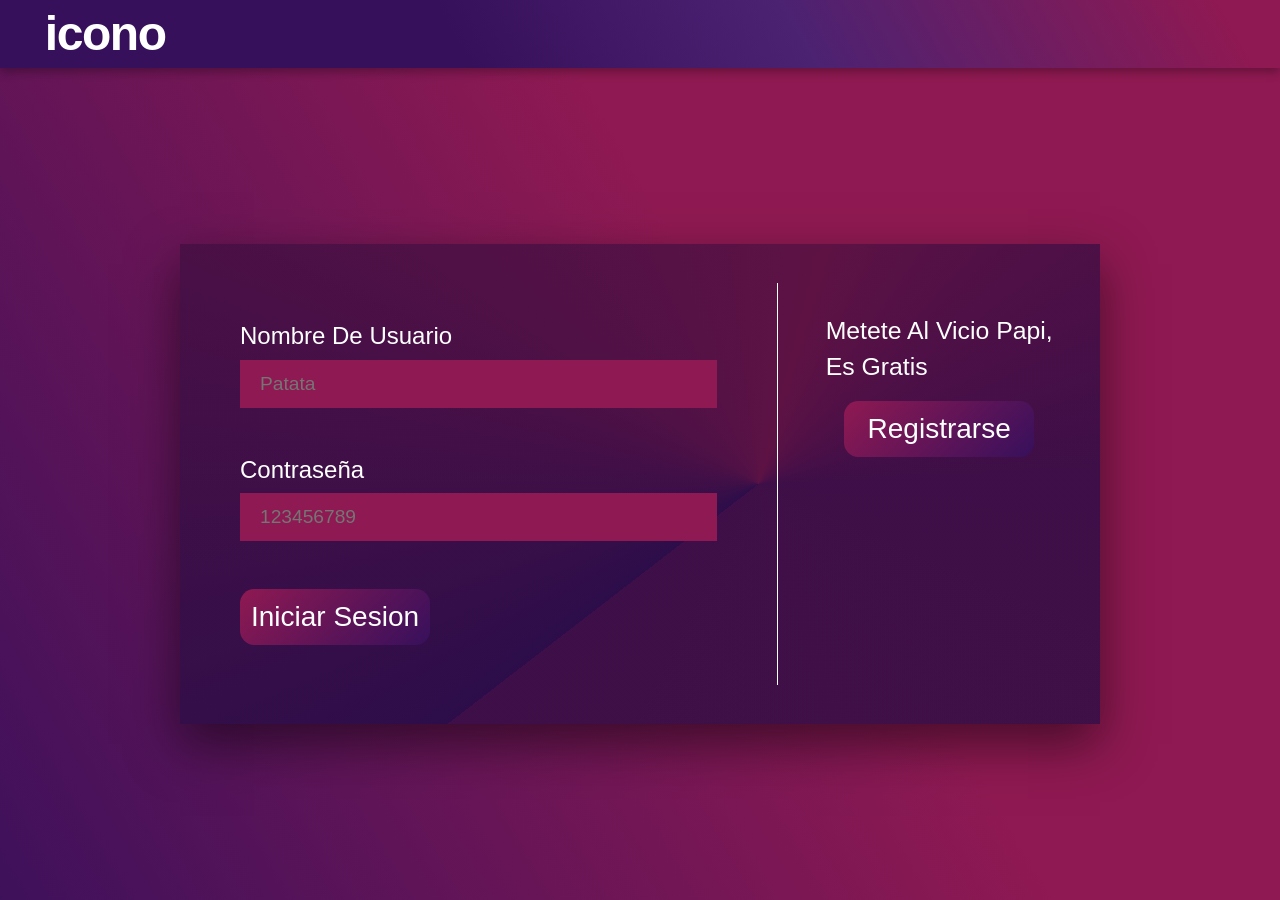
==== src/main/webapp/index.html @ ac636961 "creación repositorio" ====
<!DOCTYPE html>
<html lang="es">
<head>
    <meta charset="UTF-8">
    <meta name="viewport" content="width=device-width, initial-scale=1.0">
    <title>Inicio de Sesión</title>
    <link rel="stylesheet" href="css/styles.css">
</head>
<body class="body-login">

<header class="header-login">
    <h1 class="logo-texto">icono</h1>
</header>

<main class="contenedor-pantalla">

    <div class="tarjeta-login">

        <section class="login-izquierda">
            <form id="formLogin">
                <div class="input-grupo">
                    <label for="username">Nombre De Usuario</label>
                    <input type="text" id="username" class="input-oscuro" placeholder="Patata" required>
                </div>

                <div class="input-grupo">
                    <label for="password">Contraseña</label>
                    <input type="password" id="password" class="input-oscuro" placeholder="123456789" required>
                </div>

                <button type="submit" class="btn-interactivo btn-primario">Iniciar Sesion</button>
            </form>
        </section>

        <div class="separador-vertical"></div>

        <section class="login-derecha">
            <h2 class="texto-promocional">Metete Al Vicio Papi,<br>Es Gratis</h2>
            <button type="button" class="btn-interactivo btn-secundario">Registrarse</button>
        </section>
    </div>
</main>
<script src="js/login.js"></script>
</body>
</html>
---- src/main/webapp/css/styles.css ----
/* --- RESET BÁSICO --- */
* {
    box-sizing: border-box;
    margin: 0;
    padding: 0;
    font-family: 'Inter', Arial, sans-serif;
}

/* --- FONDO DE PANTALLA --- */
.body-login {
    background: linear-gradient(60.2deg, #37105C -5.3%, #8F1952 58.78%);
    min-height: 100vh;
    display: flex;
    flex-direction: column;
}

/* --- CABECERA --- */
.header-login {
    background: linear-gradient(60.5deg, #37105B 35.73%, #4B2272 61.77%, #8F1952 95.26%);
    height: 7.5vh;
    width: 100%;
    display: flex;
    align-items: center;
    padding: 0 3.5%;
    box-shadow: 0 0.25rem 0.6rem rgba(0, 0, 0, 0.3);
}

.logo-texto {
    color: #FFFFFF;
    font-weight: 900;
    font-size: 3rem;
    letter-spacing: -0.03em;
}

/* --- CONTENEDOR CENTRAL FLEX --- */
.contenedor-pantalla {
    flex-grow: 1;
    display: flex;
    justify-content: center;
    align-items: center;
    padding: 2rem;
}

/* --- LA CAJA OSCURA (LOGIN Y REGISTRO BASE) --- */

/* --- Niggabox --- */
.tarjeta-login {
    background: linear-gradient(0deg, rgba(0, 0, 0, 0.2), rgba(0, 0, 0, 0.2)),
    conic-gradient(from 232.33deg at 62.87% 50%, #37105C 0deg, #631557 72deg, #751655 144deg, #4D125A 216deg, #501359 288deg, #4D125A 360deg);

    width: 90%;
    max-width: 57.5rem; /* 1080px */
    height: 30rem; /* Tu altura fija para el Login */
    border-radius: 0;
    box-shadow: 0 1.25rem 3rem rgba(0, 0, 0, 0.5);

    /* --- IMPLEMENTACIÓN DE GRID --- */
    display: grid;
    /* Traducimos tu Flex 7 y 3.5 exactamente a proporciones de Grid (fr).
       La columna del medio queda en 'auto' para que la línea no quite espacio. */
    grid-template-columns: 6.5fr auto 3.5fr;
    align-items: stretch; /* Mantiene las columnas estiradas al 100% del alto */
}

/* --- MITAD IZQUIERDA --- */
.login-izquierda {
    /* Quitamos flex: 7 porque el grid-template-columns ya le da su ancho */
    display: flex;
    flex-direction: column;
    justify-content: center;
    padding: 3rem 3.75rem;
}

.input-grupo {
    display: flex;
    flex-direction: column;
    margin-bottom: 3rem; /* Margen amplio para el Login */
}

.input-grupo label {
    color: #FFFFFF;
    font-size: 1.5rem;
    margin-bottom: 0.6rem;
    text-transform: capitalize;
}

.input-oscuro {
    background-color: #8F1952;
    color: #FFFFFF;
    border: none;
    width: 100%;
    max-width: 35rem;
    height: 3rem;
    padding: 0 1.25rem;
    font-size: 1.2rem;
    outline: none;
}

/* --- SEPARADOR VERTICAL --- */
.separador-vertical {
    width: 0.06rem;
    background-color: #FFFFFF;
    height: 25.125rem;
    align-self: center; /* Lo centra verticalmente dentro de su celda Grid */
    justify-self: center; /* Lo centra horizontalmente dentro de su celda Grid */
}

/* --- MITAD DERECHA --- */
.login-derecha {
    /* Quitamos flex: 3.5 porque el grid ya le da su ancho */
    display: flex;
    flex-direction: column;
    justify-content: flex-start;
    align-items: center;
    padding: 4.31rem 2.5rem 0 2.5rem;
    gap: 1rem;
}

.texto-promocional {
    color: #FFFFFF;
    font-size: 1.55rem;
    font-weight: 400;
    line-height: 1.45;
    max-width: 16.5rem;
}

/* --- BOTONES --- */
.btn-interactivo {
    color: #FFFFFF;
    font-size: 1.75rem;
    width: 11.875rem;
    height: 3.5rem;
    display: flex;
    justify-content: center;
    align-items: center;
    border: none;
    border-radius: 0.9rem;
    cursor: pointer;
    background: linear-gradient(135deg, #8F1952 0%, #37105C 100%);
    transition: all 0.3s ease;
}

.login-izquierda .btn-interactivo {
    align-self: flex-start;
}



.btn-interactivo:hover {
    background: radial-gradient(circle at right, #37105C 10%, #831149 100%);
    transform: translateY(-0.125rem);
}
/* ============================================================
   ESTILOS EXCLUSIVOS PARA EL REGISTRO (CON GRID)
   ============================================================ */

/* 1. Hacemos que la tarjeta en el registro sea de una sola columna y altura automática */
.body-registro .tarjeta-login {
    display: flex; /* <--- ¡ESTA ES LA LÍNEA MÁGICA QUE SALVA LA PÁGINA! */
    flex-direction: column;
    height: auto;
    min-height: 25rem;
    padding: 3rem;
}

/* 2. Quitamos la línea vertical (ya no la necesitamos) */
.body-registro .separador-vertical {
    display: none;
}

/* 3. El título del registro */
.titulo-registro {
    color: #FFFFFF;
    font-size: 2rem;
    margin-bottom: 2rem;
    text-transform: capitalize;
}

/* 4. LA MAGIA: Cuadrícula de 2x2 para los inputs */
.body-registro .grid-campos {
    display: grid;
    grid-template-columns: 1fr 1fr; /* Dos columnas iguales */
    gap: 2.2rem 3rem; /* 1.5rem de separación vertical, 3rem horizontal */
    width: 100%;
}

/* 5. Ajustamos los márgenes de los grupos para que el grid mande */
.body-registro .input-grupo {
    margin-bottom: 0;
}

/* 6. El pie de la tarjeta: Flexbox para separar link y botón */
.pie-registro {
    display: flex;
    justify-content: space-between; /* Link a la izquierda, botón a la derecha */
    align-items: center;
    margin-top: 3rem;
    width: 100%;
}

/* 7. Estilo para el link de "Iniciar sesión" (más discreto) */
.link-volver {
    color: rgba(255, 255, 255, 0.7);
    font-size: 1.1rem;
    text-decoration: none;
    transition: color 0.3s;
}

.link-volver:hover {
    color: #FFFFFF;
    text-decoration: underline;
}

/* Aseguramos que el botón no flote a la izquierda en el registro */
.body-registro .btn-interactivo {
    align-self: flex-end;
}
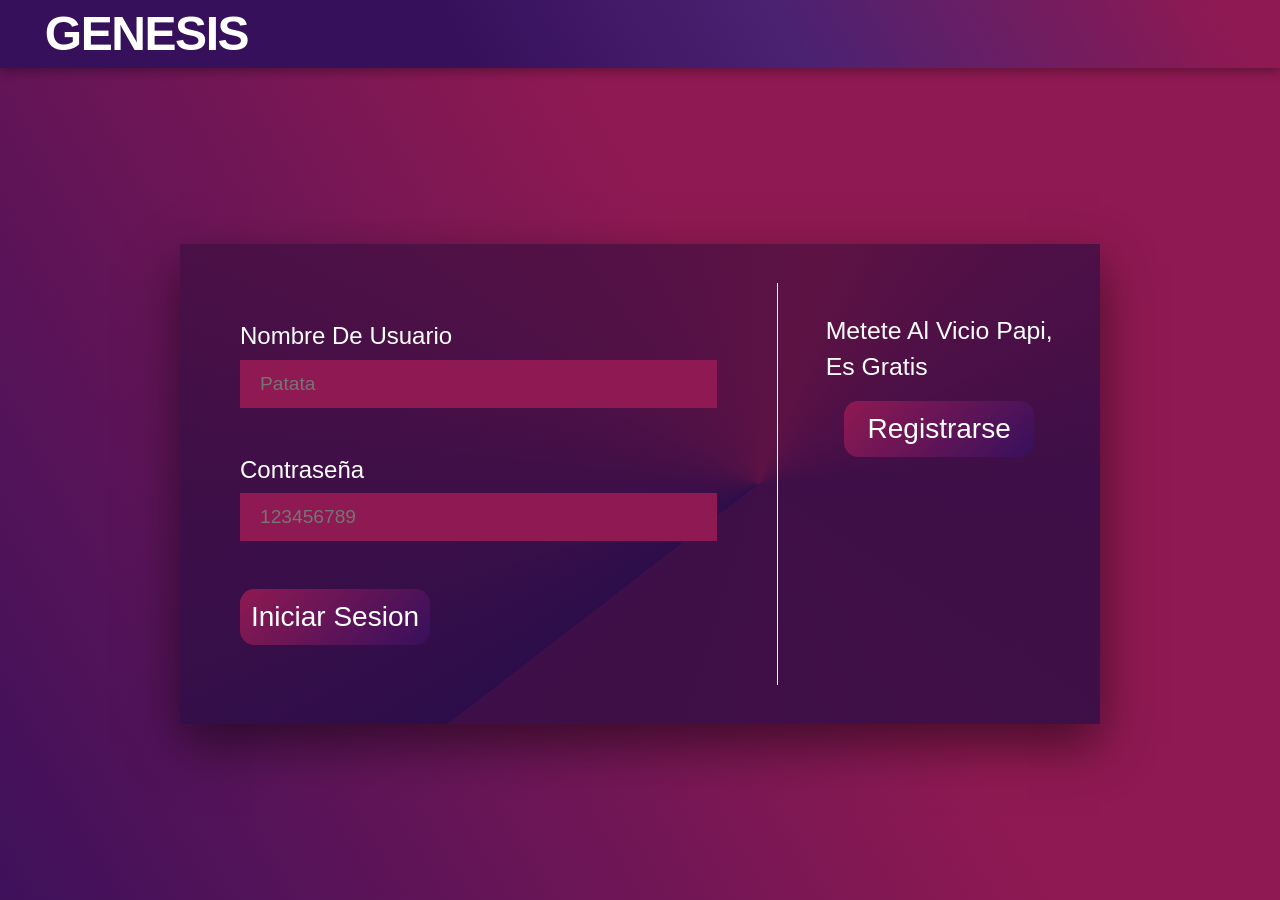
==== commit e26dcd3a: "cambio de icono a genesis y markdown" ====
--- a/src/main/webapp/index.html
+++ b/src/main/webapp/index.html
@@ -9,7 +9,7 @@
 <body class="body-login">
 
 <header class="header-login">
-    <h1 class="logo-texto">icono</h1>
+    <h1 class="logo-texto">GENESIS</h1>
 </header>
 
 <main class="contenedor-pantalla">
@@ -36,7 +36,9 @@
 
         <section class="login-derecha">
             <h2 class="texto-promocional">Metete Al Vicio Papi,<br>Es Gratis</h2>
-            <button type="button" class="btn-interactivo btn-secundario">Registrarse</button>
+            <button type="button" class="btn-interactivo btn-secundario" onclick="window.location.href='registro.html'">
+                Registrarse
+            </button>
         </section>
     </div>
 </main>
--- a/src/main/webapp/css/styles.css
+++ b/src/main/webapp/css/styles.css
@@ -1,4 +1,4 @@
-/* --- RESET BÁSICO --- */
+
 * {
     box-sizing: border-box;
     margin: 0;
@@ -6,7 +6,7 @@
     font-family: 'Inter', Arial, sans-serif;
 }
 
-/* --- FONDO DE PANTALLA --- */
+
 .body-login {
     background: linear-gradient(60.2deg, #37105C -5.3%, #8F1952 58.78%);
     min-height: 100vh;
@@ -14,7 +14,7 @@
     flex-direction: column;
 }
 
-/* --- CABECERA --- */
+
 .header-login {
     background: linear-gradient(60.5deg, #37105B 35.73%, #4B2272 61.77%, #8F1952 95.26%);
     height: 7.5vh;
@@ -32,7 +32,7 @@
     letter-spacing: -0.03em;
 }
 
-/* --- CONTENEDOR CENTRAL FLEX --- */
+
 .contenedor-pantalla {
     flex-grow: 1;
     display: flex;
@@ -41,30 +41,27 @@
     padding: 2rem;
 }
 
-/* --- LA CAJA OSCURA (LOGIN Y REGISTRO BASE) --- */
-
-/* --- Niggabox --- */
+
 .tarjeta-login {
     background: linear-gradient(0deg, rgba(0, 0, 0, 0.2), rgba(0, 0, 0, 0.2)),
     conic-gradient(from 232.33deg at 62.87% 50%, #37105C 0deg, #631557 72deg, #751655 144deg, #4D125A 216deg, #501359 288deg, #4D125A 360deg);
 
     width: 90%;
-    max-width: 57.5rem; /* 1080px */
-    height: 30rem; /* Tu altura fija para el Login */
+    max-width: 57.5rem;
+    height: 30rem;
     border-radius: 0;
     box-shadow: 0 1.25rem 3rem rgba(0, 0, 0, 0.5);
 
-    /* --- IMPLEMENTACIÓN DE GRID --- */
+
     display: grid;
-    /* Traducimos tu Flex 7 y 3.5 exactamente a proporciones de Grid (fr).
-       La columna del medio queda en 'auto' para que la línea no quite espacio. */
+
     grid-template-columns: 6.5fr auto 3.5fr;
-    align-items: stretch; /* Mantiene las columnas estiradas al 100% del alto */
-}
-
-/* --- MITAD IZQUIERDA --- */
+    align-items: stretch;
+}
+
+
 .login-izquierda {
-    /* Quitamos flex: 7 porque el grid-template-columns ya le da su ancho */
+
     display: flex;
     flex-direction: column;
     justify-content: center;
@@ -74,7 +71,7 @@
 .input-grupo {
     display: flex;
     flex-direction: column;
-    margin-bottom: 3rem; /* Margen amplio para el Login */
+    margin-bottom: 3rem;
 }
 
 .input-grupo label {
@@ -96,18 +93,18 @@
     outline: none;
 }
 
-/* --- SEPARADOR VERTICAL --- */
+
 .separador-vertical {
     width: 0.06rem;
     background-color: #FFFFFF;
     height: 25.125rem;
-    align-self: center; /* Lo centra verticalmente dentro de su celda Grid */
-    justify-self: center; /* Lo centra horizontalmente dentro de su celda Grid */
-}
-
-/* --- MITAD DERECHA --- */
+    align-self: center;
+    justify-self: center;
+}
+
+
 .login-derecha {
-    /* Quitamos flex: 3.5 porque el grid ya le da su ancho */
+
     display: flex;
     flex-direction: column;
     justify-content: flex-start;
@@ -124,7 +121,7 @@
     max-width: 16.5rem;
 }
 
-/* --- BOTONES --- */
+
 .btn-interactivo {
     color: #FFFFFF;
     font-size: 1.75rem;
@@ -145,30 +142,26 @@
 }
 
 
-
 .btn-interactivo:hover {
     background: radial-gradient(circle at right, #37105C 10%, #831149 100%);
     transform: translateY(-0.125rem);
 }
-/* ============================================================
-   ESTILOS EXCLUSIVOS PARA EL REGISTRO (CON GRID)
-   ============================================================ */
-
-/* 1. Hacemos que la tarjeta en el registro sea de una sola columna y altura automática */
+
+
 .body-registro .tarjeta-login {
-    display: flex; /* <--- ¡ESTA ES LA LÍNEA MÁGICA QUE SALVA LA PÁGINA! */
+    display: flex;
     flex-direction: column;
     height: auto;
     min-height: 25rem;
     padding: 3rem;
 }
 
-/* 2. Quitamos la línea vertical (ya no la necesitamos) */
+
 .body-registro .separador-vertical {
     display: none;
 }
 
-/* 3. El título del registro */
+
 .titulo-registro {
     color: #FFFFFF;
     font-size: 2rem;
@@ -176,29 +169,29 @@
     text-transform: capitalize;
 }
 
-/* 4. LA MAGIA: Cuadrícula de 2x2 para los inputs */
+
 .body-registro .grid-campos {
     display: grid;
-    grid-template-columns: 1fr 1fr; /* Dos columnas iguales */
-    gap: 2.2rem 3rem; /* 1.5rem de separación vertical, 3rem horizontal */
-    width: 100%;
-}
-
-/* 5. Ajustamos los márgenes de los grupos para que el grid mande */
+    grid-template-columns: 1fr 1fr;
+    gap: 2.2rem 3rem;
+    width: 100%;
+}
+
+
 .body-registro .input-grupo {
     margin-bottom: 0;
 }
 
-/* 6. El pie de la tarjeta: Flexbox para separar link y botón */
+
 .pie-registro {
     display: flex;
-    justify-content: space-between; /* Link a la izquierda, botón a la derecha */
+    justify-content: space-between;
     align-items: center;
     margin-top: 3rem;
     width: 100%;
 }
 
-/* 7. Estilo para el link de "Iniciar sesión" (más discreto) */
+
 .link-volver {
     color: rgba(255, 255, 255, 0.7);
     font-size: 1.1rem;
@@ -211,7 +204,19 @@
     text-decoration: underline;
 }
 
-/* Aseguramos que el botón no flote a la izquierda en el registro */
+
 .body-registro .btn-interactivo {
     align-self: flex-end;
+}
+
+
+@media (max-width: 768px) {
+    html, body { overflow-x: hidden; max-width: 100vw; }
+
+    body { padding: 1rem; }
+    .container { flex-direction: column; justify-content: center; height: auto; min-height: 100vh; gap: 2rem; width: 100%; }
+    .login-box, .register-box { width: 100%; max-width: 100%; padding: 2rem 1.5rem; margin: 0 auto; box-sizing: border-box; }
+    h2 { font-size: 1.8rem; }
+    .input-group input { font-size: 1rem; padding: 0.8rem 1rem; }
+    .submit-btn { font-size: 1.1rem; padding: 0.8rem; }
 }
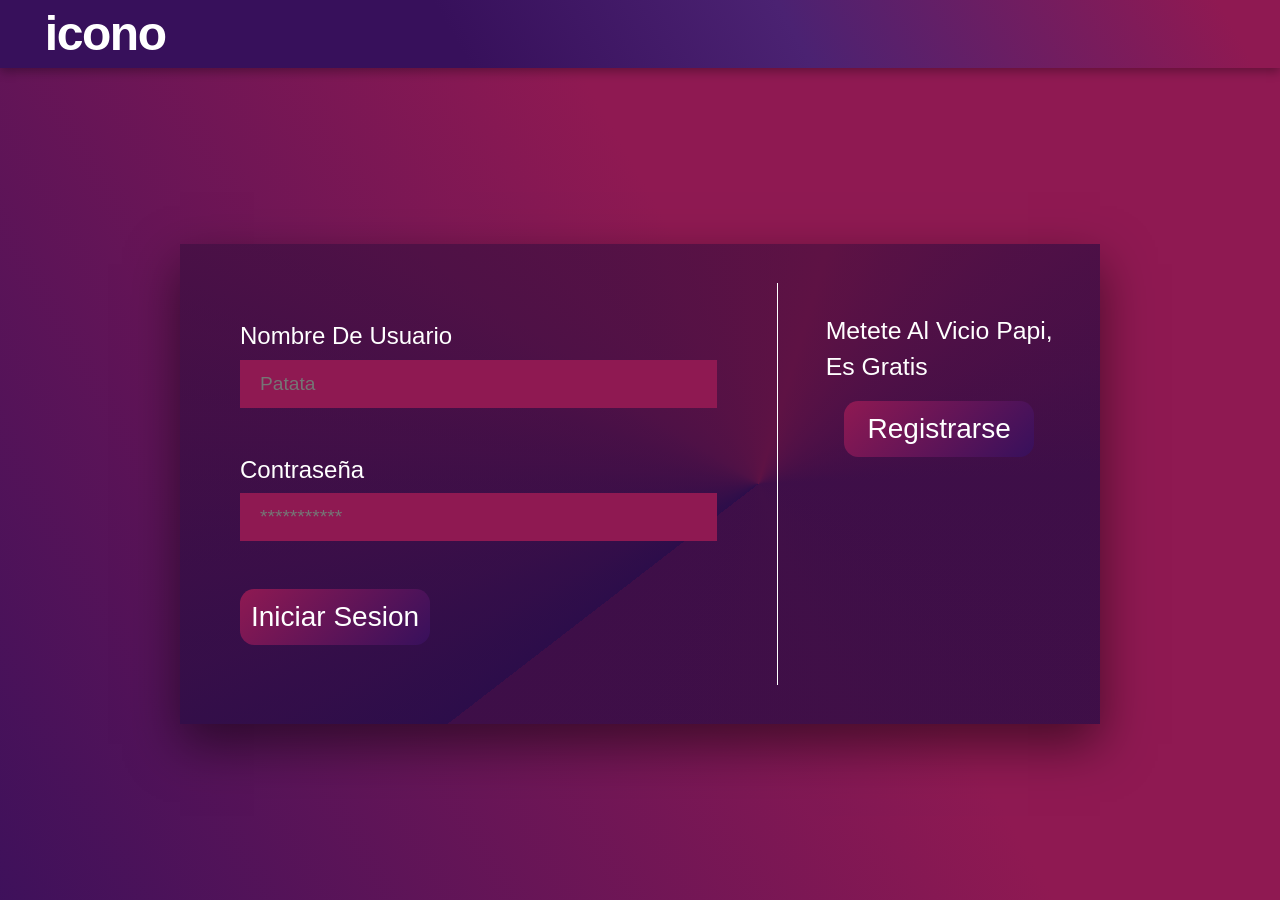
==== commit b8e4fa24: "style inicio" ====
--- a/src/main/webapp/index.html
+++ b/src/main/webapp/index.html
@@ -9,7 +9,7 @@
 <body class="body-login">
 
 <header class="header-login">
-    <h1 class="logo-texto">GENESIS</h1>
+    <h1 class="logo-texto">icono</h1>
 </header>
 
 <main class="contenedor-pantalla">
@@ -25,7 +25,7 @@
 
                 <div class="input-grupo">
                     <label for="password">Contraseña</label>
-                    <input type="password" id="password" class="input-oscuro" placeholder="123456789" required>
+                    <input type="password" id="password" class="input-oscuro" placeholder="***********" required>
                 </div>
 
                 <button type="submit" class="btn-interactivo btn-primario">Iniciar Sesion</button>
--- a/src/main/webapp/css/styles.css
+++ b/src/main/webapp/css/styles.css
@@ -212,11 +212,88 @@
 
 @media (max-width: 768px) {
     html, body { overflow-x: hidden; max-width: 100vw; }
-
-    body { padding: 1rem; }
-    .container { flex-direction: column; justify-content: center; height: auto; min-height: 100vh; gap: 2rem; width: 100%; }
-    .login-box, .register-box { width: 100%; max-width: 100%; padding: 2rem 1.5rem; margin: 0 auto; box-sizing: border-box; }
-    h2 { font-size: 1.8rem; }
-    .input-group input { font-size: 1rem; padding: 0.8rem 1rem; }
-    .submit-btn { font-size: 1.1rem; padding: 0.8rem; }
+    
+    .solo-movil {
+        display: flex !important;
+    }
+    .oculto-movil {
+        display: none !important;
+    }
+
+    body { padding: 0; }
+    
+    .contenedor-pantalla { 
+        padding: 1rem; 
+        align-items: flex-start;
+        padding-top: 2rem;
+        height: auto;
+        min-height: 90vh;
+    }
+    
+    .tarjeta-login { 
+        width: 100%; 
+        max-width: 100%; 
+        height: auto; 
+        min-height: auto;
+        padding: 2.5rem 1.5rem; 
+        display: flex;
+        flex-direction: column;
+    }
+
+    .separador-vertical { display: none; }
+
+    .login-izquierda {
+        padding: 0;
+        width: 100%;
+        margin-bottom: 2rem;
+        display: flex;
+        flex-direction: column;
+    }
+
+    .login-izquierda form {
+        display: flex;
+        flex-direction: column;
+        width: 100%;
+    }
+
+    .input-grupo { margin-bottom: 1.5rem; }
+    .input-grupo label { font-size: 1.1rem; margin-bottom: 0.5rem; }
+    
+    .input-oscuro { 
+        max-width: 100%; 
+        height: 2.8rem; 
+        font-size: 1rem; 
+        border-radius: 4px; 
+    }
+
+    .btn-interactivo {
+        height: 3rem;
+        font-size: 1.1rem;
+        width: 10rem;
+        border-radius: 8px;
+    }
+
+    .login-izquierda .btn-interactivo, 
+    #formLogin .btn-interactivo {
+        align-self: flex-start;
+        margin-top: 0.5rem;
+    }
+
+    .login-derecha {
+        padding: 0;
+        width: 100%;
+        align-items: flex-start; 
+        gap: 1.5rem;
+    }
+
+    .texto-promocional {
+        font-size: 1.2rem;
+        text-align: left;
+        max-width: 100%;
+        line-height: 1.4;
+    }
+
+    .login-derecha .btn-interactivo {
+        align-self: center;
+    }
 }
